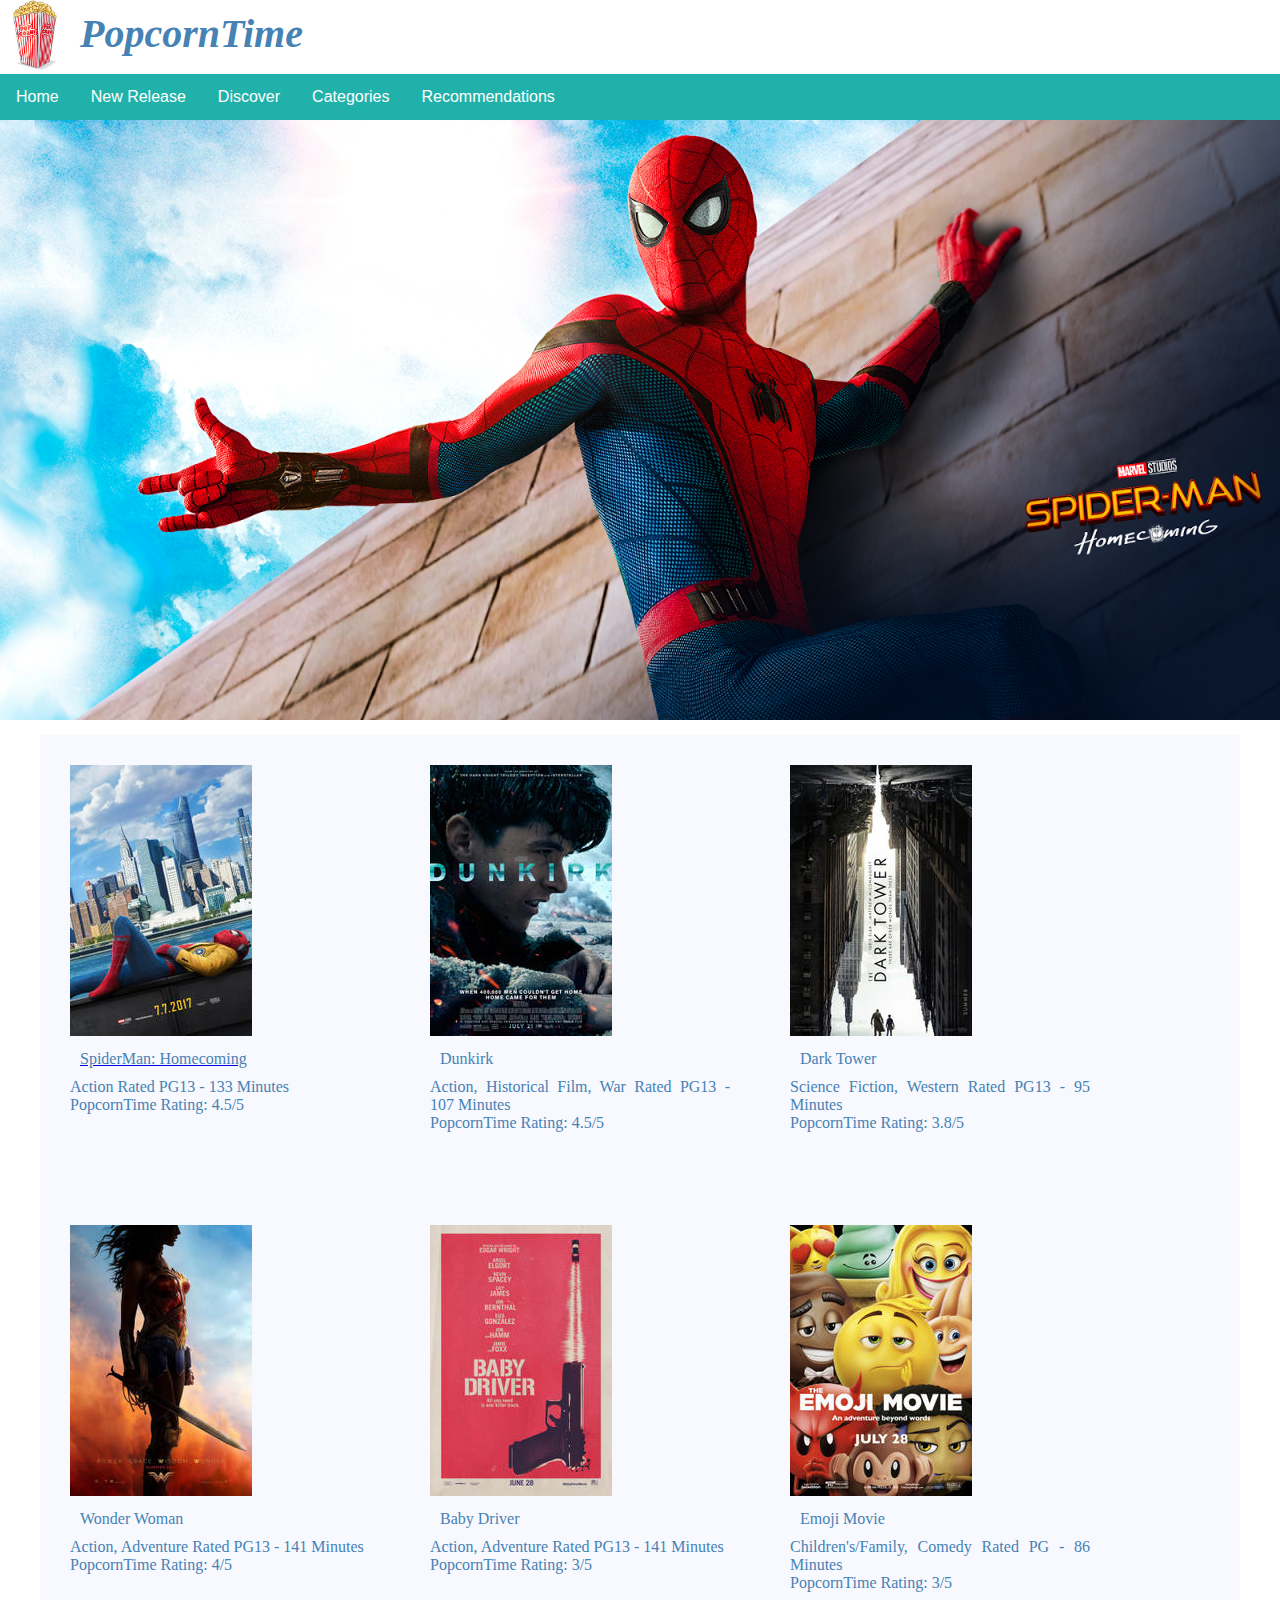
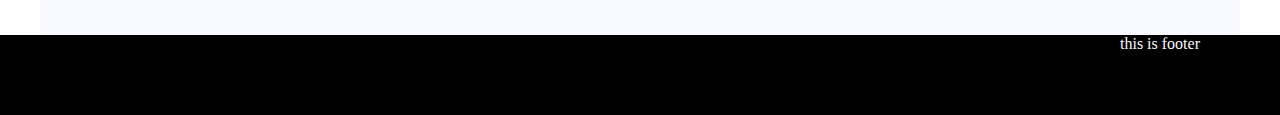
==== WebAssignment/index.html @ b92890b3 "Add files via upload" ====
<!DOCTYPE html>
<html>
<title>PopcornTime</title>
<link rel = "stylesheet" href = "css/index.css"/>
<body>
<div class ="header">
<img src = "Images/pop.jpeg" width= 70 height=70> 
</div>
<div class="top">
<h1>PopcornTime</h1>
</div>
<ul>
  <div class="container">
  <a href="#home">Home</a>
  <a href="#news">New Release</a>
  <div class="dropdown">
    <button class="dropbtn">Discover</button>
    <div class="dropdown-content">
      <a href="#">Action</a>
      <a href="#">Comedy</a>
      <a href="#">Science Fiction</a>
      <a href="#">Thriller</a>
      <a href="#">Romance</a>
    </div>
  </div> 

  <div class="dropdown">
    <button class="dropbtn">Categories</button>
    <div class="dropdown-content">
      <a href="#">English</a>
      <a href="#">Hindi</a>
      <a href="#">TV Series</a>
    </div>
  </div> 
  <a href="#news">Recommendations</a>

</ul>

<div class="row">
        <div class="hero-image">
        </div>
      </div>

<div class = "main">

<div class = "first">
<a href = "spiderman.html">
<img src = "Images/spiderman.jpg">
</a>
<a href="spiderman.html" class="link">
<p class = "title"> SpiderMan: Homecoming </p>
</a>
<p class = "content">Action
Rated PG13 - 133 Minutes </p>
<p class = "rating"> PopcornTime Rating: 4.5/5</p>
 </div>

 <div class = "second">

<img src = "Images/dunkirk.jpg">
<p class = "title"> Dunkirk </p>
<p class = "content">Action, Historical Film, War
Rated PG13 - 107 Minutes </p>
<p class = "rating"> PopcornTime Rating: 4.5/5</p>

 </div>

 <div class = "third">

<img src = "Images/darktower.jpg">
<p class = "title"> Dark Tower</p>
<p class = "content">Science Fiction, Western
Rated PG13 - 95 Minutes </p>
<p class = "rating"> PopcornTime Rating: 3.8/5</p>

 </div>

 <div class = "fourth">

<img src = "Images/wonderwoman.jpg">
<p class = "title"> Wonder Woman </p>
<p class = "content">Action, Adventure
Rated PG13 - 141 Minutes</p>
<p class = "rating"> PopcornTime Rating: 4/5</p>
 </div>

 <div class = "fifth">

<img src = "Images/babydriver.jpg">
<p class = "title"> Baby Driver </p>
<p class = "content">Action, Adventure
Rated PG13 - 141 Minutes</p>
<p class = "rating"> PopcornTime Rating: 3/5</p>
 </div>

 <div class = "sixth">

<img src = "Images/emoji.jpg">
<p class = "title"> Emoji Movie </p>
<p class = "content">Children's/Family, Comedy
Rated PG - 86 Minutes</p>
<p class = "rating"> PopcornTime Rating: 3/5</p>
 </div>

</div>

<div class="footer">
this is footer
</div>
</body>
</html>
---- WebAssignment/css/index.css ----
*{
    margin:0px;
    padding:0px;
}
body{
    color: ghostwhite;
}
.header{
    float:left;
}
h1 {
    font-family: serif;
    text-align : left;
    color: steelblue;
    font-style: oblique;
    font-size: 40px;
    font-weight: bold;
    padding:10px;
    float:left;
}


.container {
    overflow: hidden;
    background-color: lightseagreen;
    font-family: Arial;
    width: 100%;
    margin: auto;
}

.container a {
    float: left;
    font-size: 16px;
    color: white;
    text-align: center;
    padding: 14px 16px;
    text-decoration: none;
    margin: auto;
}

.dropdown {
    float: left;
    overflow: hidden;
}

.dropdown .dropbtn {
    font-size: 16px;    
    border: none;
    outline: none;
    color: white;
    padding: 14px 16px;
    background-color: inherit;
}

.container a:hover, .dropdown:hover .dropbtn {
    background-color: black;
}

.dropdown-content {
    display: none;
    position: absolute;
    background-color: lavender;
    min-width: 160px;
    opacity: .8;
}

.dropdown-content a {
    float: none;
    color: black;
    padding: 12px 16px;
    text-decoration: none;
    display: block;
    text-align: left;
}

.dropdown-content a:hover {
    background-color: gainsboro;
}

.dropdown:hover .dropdown-content {
    display: block;
}

.main {
    width:1200px;
    height:900px;
    border: 0px solid red;
    margin: auto;
    margin-top: 15px;
    background-color: ghostwhite;
}

.first {
     float:left;
    width:300px;
    height:400px;
    padding: 30px;

}

.title{
    padding: 10px;
    color: steelblue;
    font-style: serif;

}
.content{
    text-align:justify;
    padding: 0px;
    color: steelblue;
}

.second {
    padding: 30px;
    float:left;
    width:300px;
    height:400px;
    }

    .third {
    padding: 30px;
    float:left;
    width:300px;
    height:400px;
    }

    .fourth{
    padding: 30px;
    float:left;
    width:300px;
    height:400px;
    }

    .fifth{
    padding: 30px;
    float:left;
    width:300px;
    height:400px;
    }

    .sixth{
    padding: 30px;
    float:left;
    width:300px;
    height:400px;
    }

    .row {
    width: 100%;
    clear: both; /* Clear creates new styles for the next row */
    padding: 0px;
    margin: 0px;

}

.rating{
    text-align:justify;
    padding: 0px;
    color: steelblue;
}

.hero-image {
    height: 600px;
    background: url("../Images/spider.png"); 
    background-size: cover;

}

.footer{
    background-color: black;
    height:80px;
}
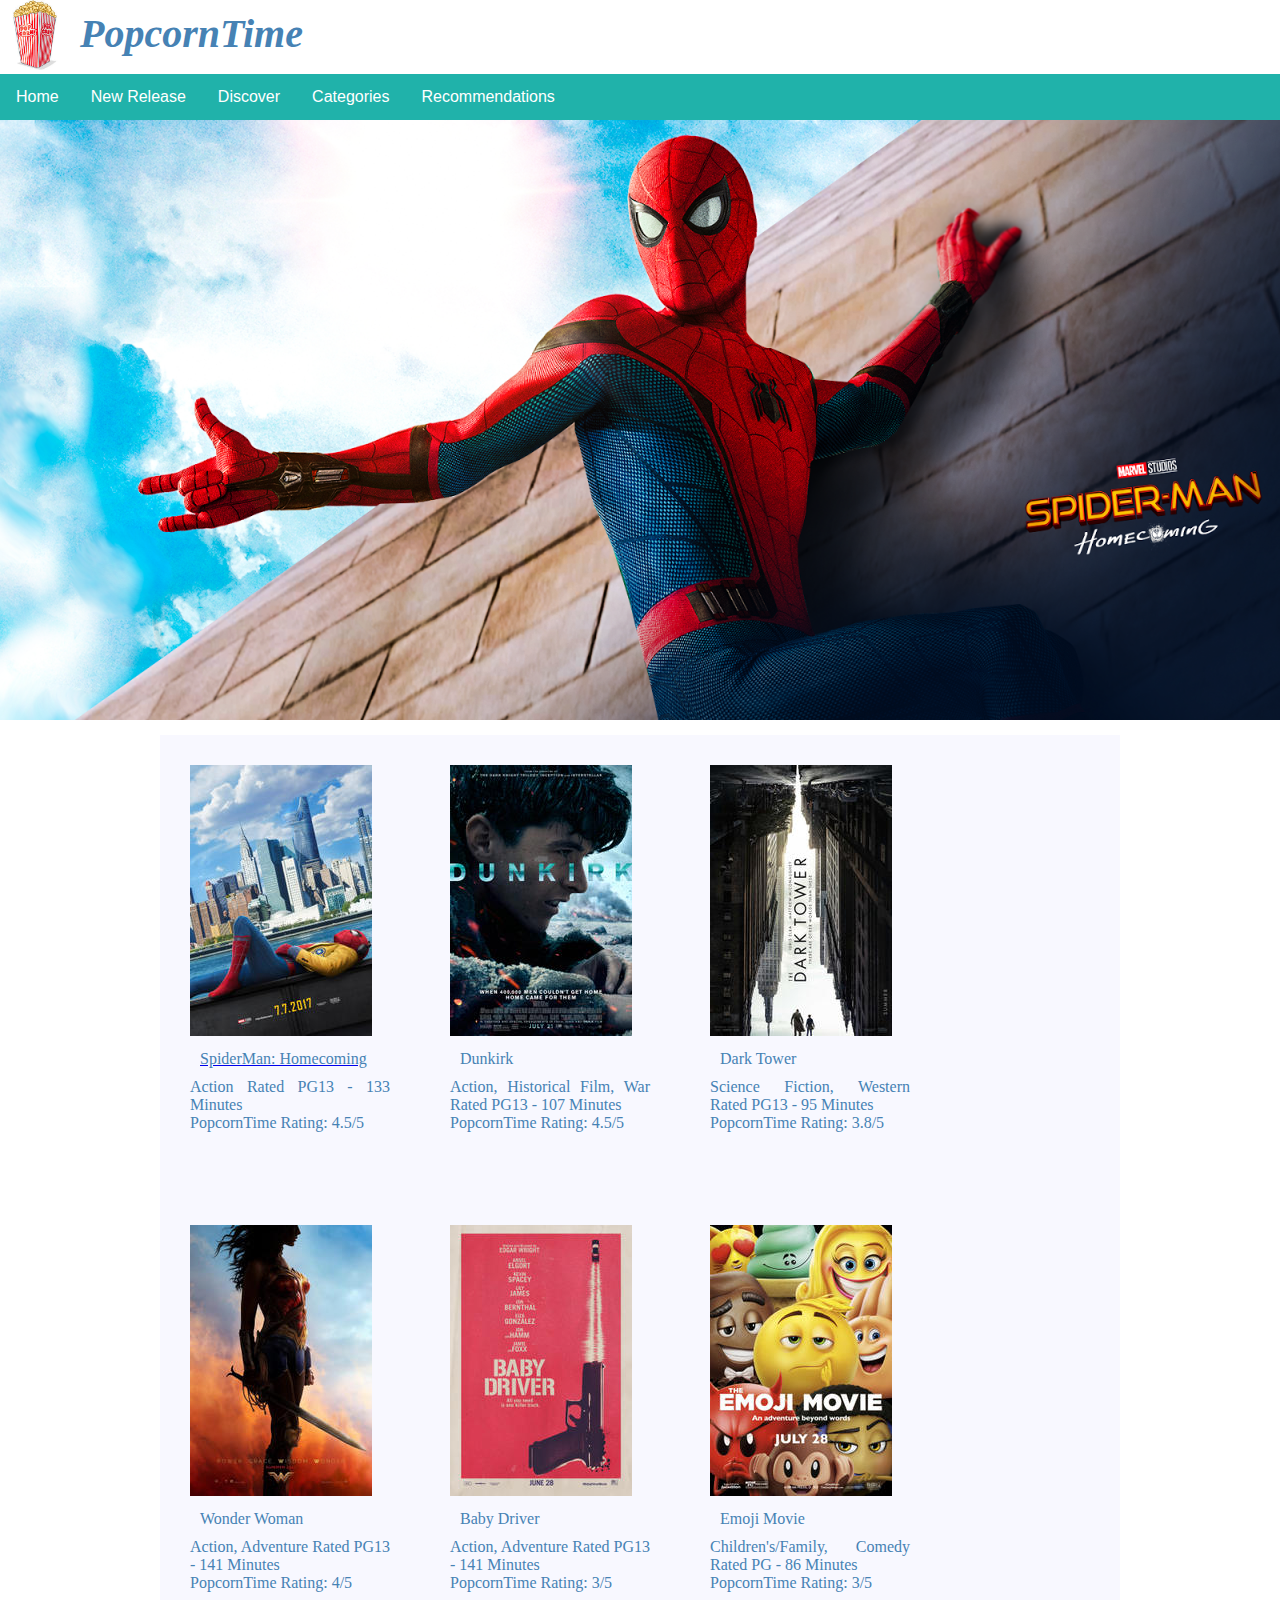
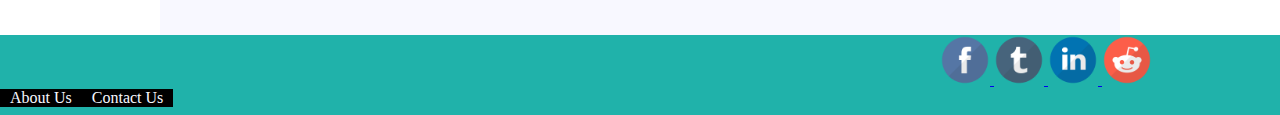
==== commit 5e2e8f62: "Add files via upload" ====
--- a/WebAssignment/index.html
+++ b/WebAssignment/index.html
@@ -11,7 +11,7 @@
 </div>
 <ul>
   <div class="container">
-  <a href="#home">Home</a>
+  <a href="index.html">Home</a>
   <a href="#news">New Release</a>
   <div class="dropdown">
     <button class="dropbtn">Discover</button>
@@ -105,7 +105,23 @@
 </div>
 
 <div class="footer">
-this is footer
+<div class= "media">
+<a href = "http://www.facebok.com">
+<img src = "Images/facebook.png" style = "width:50px; height:50px">
+</a>
+<a href = "http://www.twitter.com">
+<img src = "Images/twitter.png" style = "width:50px; height:50px">
+</a>
+<a href = "http://www.linkedin.com">
+<img src = "Images/linkedin.png" style = "width:50px; height:50px">
+</a>
+<a href = "http://www.reddit.com">
+<img src = "Images/reddit.png" style = "width:50px; height:50px">
+</a>
+</div>
+<div >
+<p class ="aboutus">About Us</p>
+<p class = "contactus"> Contact Us</p>
 </div>
 </body>
 </html>
--- a/WebAssignment/css/index.css
+++ b/WebAssignment/css/index.css
@@ -82,7 +82,7 @@
 }
 
 .main {
-    width:1200px;
+    width:960px;
     height:900px;
     border: 0px solid red;
     margin: auto;
@@ -92,7 +92,7 @@
 
 .first {
      float:left;
-    width:300px;
+    width:200px;
     height:400px;
     padding: 30px;
 
@@ -113,35 +113,35 @@
 .second {
     padding: 30px;
     float:left;
-    width:300px;
+    width:200px;
     height:400px;
     }
 
     .third {
     padding: 30px;
     float:left;
-    width:300px;
+    width:200px;
     height:400px;
     }
 
     .fourth{
     padding: 30px;
     float:left;
-    width:300px;
+    width:200px;
     height:400px;
     }
 
     .fifth{
     padding: 30px;
     float:left;
-    width:300px;
+    width:200px;
     height:400px;
     }
 
     .sixth{
     padding: 30px;
     float:left;
-    width:300px;
+    width:200px;
     height:400px;
     }
 
@@ -167,6 +167,21 @@
 }
 
 .footer{
+    background-color: lightseagreen;
+    height:80px;
+}
+.aboutus{
+    float:left;
+    padding-left: 10px;
+    padding-right:10px;
     background-color: black;
-    height:80px;
-}+    
+}
+
+.contactus{
+    float:left;
+    padding-left: 10px;
+    padding-right:10px;
+    background-color: black;
+    
+}
